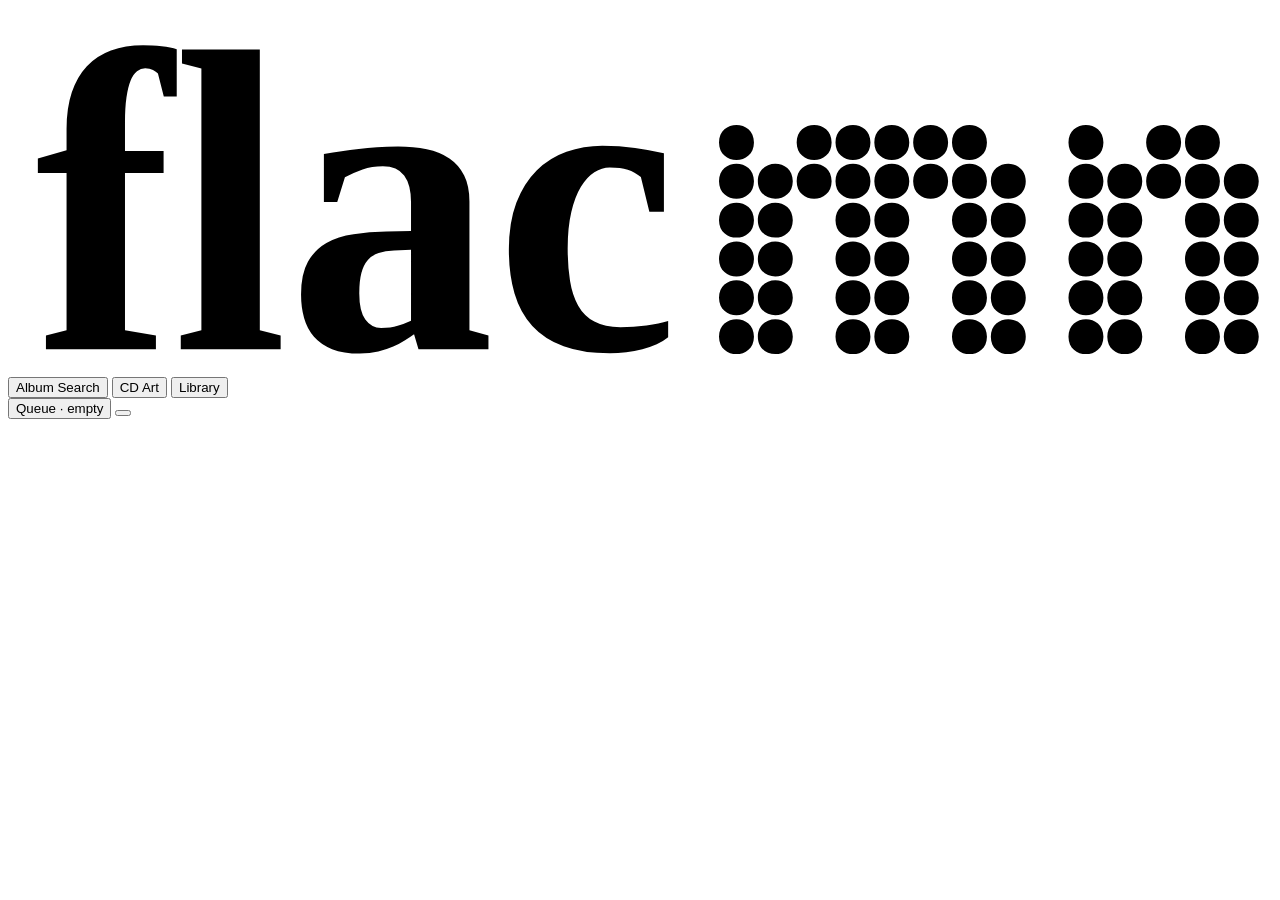
==== iaflac/gui/static/index.html @ a31d5103 "GUI: flacmn logo in the top bar, Helvetica as the app font, window titled flacmn Co-Authored-By: Cla" ====
<!doctype html>
<html lang="en">
<head>
<meta charset="utf-8">
<meta name="viewport" content="width=device-width, initial-scale=1">
<title>flacmn</title>
<link rel="stylesheet" href="/static/app.css">
</head>
<body>
<header class="topbar">
  <svg class="logo" viewBox="0 0 24.940435 7.195878" role="img" aria-label="flacmn"><g transform="translate(-78.052086,-162.98334)" fill="currentColor"><text x="78.581253" y="169.71869" font-size="8.52498" font-weight="900" font-stretch="condensed" textLength="12.7" lengthAdjust="spacingAndGlyphs">flac</text><g transform="translate(3.83495,46.176167)"><path d="m 88.2463,123.2915 c 0,0.45973 0.6896,0.45973 0.6896,0 0,-0.45973 -0.6896,-0.45973 -0.6896,0 z m 0.7662,0 c 0,0.45973 0.6896,0.45973 0.6896,0 0,-0.45973 -0.6896,-0.45973 -0.6896,0 z m 1.5324,0 c 0,0.45973 0.6896,0.45973 0.6896,0 0,-0.45973 -0.6896,-0.45973 -0.6896,0 z m 0.7661,0 c 0,0.45973 0.6896,0.45973 0.6896,0 0,-0.45973 -0.6896,-0.45973 -0.6896,0 z m 1.5324,0 c 0,0.45973 0.6896,0.45973 0.6896,0 0,-0.45973 -0.6896,-0.45973 -0.6896,0 z m 0.7662,0 c 0,0.45973 0.6896,0.45973 0.6896,0 0,-0.45973 -0.6896,-0.45973 -0.6896,0 z m 1.5323,0 c 0,0.45973 0.6896,0.45973 0.6896,0 0,-0.45973 -0.6896,-0.45973 -0.6896,0 z m 0.7662,0 c 0,0.45973 0.6896,0.45973 0.6896,0 0,-0.45973 -0.6896,-0.45973 -0.6896,0 z m 1.5324,0 c 0,0.45973 0.6896,0.45973 0.6896,0 0,-0.45973 -0.6896,-0.45973 -0.6896,0 z m 0.7661,0 c 0,0.45973 0.6896,0.45973 0.6896,0 0,-0.45973 -0.6896,-0.45973 -0.6896,0 z m -9.9603,-0.7662 c 0,0.45973 0.6896,0.45973 0.6896,0 0,-0.45973 -0.6896,-0.45973 -0.6896,0 z m 0.7662,0 c 0,0.45973 0.6896,0.45973 0.6896,0 0,-0.45973 -0.6896,-0.45973 -0.6896,0 z m 1.5324,0 c 0,0.45973 0.6896,0.45973 0.6896,0 0,-0.45973 -0.6896,-0.45973 -0.6896,0 z m 0.7661,0 c 0,0.45973 0.6896,0.45973 0.6896,0 0,-0.45973 -0.6896,-0.45973 -0.6896,0 z m 1.5324,0 c 0,0.45973 0.6896,0.45973 0.6896,0 0,-0.45973 -0.6896,-0.45973 -0.6896,0 z m 0.7662,0 c 0,0.45973 0.6896,0.45973 0.6896,0 0,-0.45973 -0.6896,-0.45973 -0.6896,0 z m 1.5323,0 c 0,0.45973 0.6896,0.45973 0.6896,0 0,-0.45973 -0.6896,-0.45973 -0.6896,0 z m 0.7662,0 c 0,0.45973 0.6896,0.45973 0.6896,0 0,-0.45973 -0.6896,-0.45973 -0.6896,0 z m 1.5324,0 c 0,0.45973 0.6896,0.45973 0.6896,0 0,-0.45973 -0.6896,-0.45973 -0.6896,0 z m 0.7661,0 c 0,0.45973 0.6896,0.45973 0.6896,0 0,-0.45973 -0.6896,-0.45973 -0.6896,0 z m -9.9603,-0.7661 c 0,0.45973 0.6896,0.45973 0.6896,0 0,-0.45973 -0.6896,-0.45973 -0.6896,0 z m 0.7662,0 c 0,0.45973 0.6896,0.45973 0.6896,0 0,-0.45973 -0.6896,-0.45973 -0.6896,0 z m 1.5324,0 c 0,0.45973 0.6896,0.45973 0.6896,0 0,-0.45973 -0.6896,-0.45973 -0.6896,0 z m 0.7661,0 c 0,0.45973 0.6896,0.45973 0.6896,0 0,-0.45973 -0.6896,-0.45973 -0.6896,0 z m 1.5324,0 c 0,0.45973 0.6896,0.45973 0.6896,0 0,-0.45973 -0.6896,-0.45973 -0.6896,0 z m 0.7662,0 c 0,0.45973 0.6896,0.45973 0.6896,0 0,-0.45973 -0.6896,-0.45973 -0.6896,0 z m 1.5323,0 c 0,0.45973 0.6896,0.45973 0.6896,0 0,-0.45973 -0.6896,-0.45973 -0.6896,0 z m 0.7662,0 c 0,0.45973 0.6896,0.45973 0.6896,0 0,-0.45973 -0.6896,-0.45973 -0.6896,0 z m 1.5324,0 c 0,0.45973 0.6896,0.45973 0.6896,0 0,-0.45973 -0.6896,-0.45973 -0.6896,0 z m 0.7661,0 c 0,0.45973 0.6896,0.45973 0.6896,0 0,-0.45973 -0.6896,-0.45973 -0.6896,0 z m -9.9603,-0.7662 c 0,0.45973 0.6896,0.45973 0.6896,0 0,-0.45973 -0.6896,-0.45973 -0.6896,0 z m 0.7662,0 c 0,0.45973 0.6896,0.45973 0.6896,0 0,-0.45973 -0.6896,-0.45973 -0.6896,0 z m 1.5324,0 c 0,0.45973 0.6896,0.45973 0.6896,0 0,-0.45973 -0.6896,-0.45973 -0.6896,0 z m 0.7661,0 c 0,0.45973 0.6896,0.45973 0.6896,0 0,-0.45973 -0.6896,-0.45973 -0.6896,0 z m 1.5324,0 c 0,0.45973 0.6896,0.45973 0.6896,0 0,-0.45973 -0.6896,-0.45973 -0.6896,0 z m 0.7662,0 c 0,0.45973 0.6896,0.45973 0.6896,0 0,-0.45973 -0.6896,-0.45973 -0.6896,0 z m 1.5323,0 c 0,0.45973 0.6896,0.45973 0.6896,0 0,-0.45973 -0.6896,-0.45973 -0.6896,0 z m 0.7662,0 c 0,0.45973 0.6896,0.45973 0.6896,0 0,-0.45973 -0.6896,-0.45973 -0.6896,0 z m 1.5324,0 c 0,0.45973 0.6896,0.45973 0.6896,0 0,-0.45973 -0.6896,-0.45973 -0.6896,0 z m 0.7661,0 c 0,0.45973 0.6896,0.45973 0.6896,0 0,-0.45973 -0.6896,-0.45973 -0.6896,0 z m -9.9603,-0.7662 c 0,0.45973 0.6896,0.45973 0.6896,0 0,-0.45973 -0.6896,-0.45973 -0.6896,0 z m 0.7662,0 c 0,0.45973 0.6896,0.45973 0.6896,0 0,-0.45973 -0.6896,-0.45973 -0.6896,0 z m 0.7662,0 c 0,0.45973 0.6896,0.45973 0.6896,0 0,-0.45973 -0.6896,-0.45973 -0.6896,0 z m 0.7662,0 c 0,0.45973 0.6896,0.45973 0.6896,0 0,-0.45973 -0.6896,-0.45973 -0.6896,0 z m 0.7661,0 c 0,0.45973 0.6896,0.45973 0.6896,0 0,-0.45973 -0.6896,-0.45973 -0.6896,0 z m 0.7662,0 c 0,0.45973 0.6896,0.45973 0.6896,0 0,-0.45973 -0.6896,-0.45973 -0.6896,0 z m 0.7662,0 c 0,0.45973 0.6896,0.45973 0.6896,0 0,-0.45973 -0.6896,-0.45973 -0.6896,0 z m 0.7662,0 c 0,0.45973 0.6896,0.45973 0.6896,0 0,-0.45973 -0.6896,-0.45973 -0.6896,0 z m 1.5323,0 c 0,0.45973 0.6896,0.45973 0.6896,0 0,-0.45973 -0.6896,-0.45973 -0.6896,0 z m 0.7662,0 c 0,0.45973 0.6896,0.45973 0.6896,0 0,-0.45973 -0.6896,-0.45973 -0.6896,0 z m 0.7662,0 c 0,0.45973 0.6896,0.45973 0.6896,0 0,-0.45973 -0.6896,-0.45973 -0.6896,0 z m 0.7662,0 c 0,0.45973 0.6896,0.45973 0.6896,0 0,-0.45973 -0.6896,-0.45973 -0.6896,0 z m 0.7661,0 c 0,0.45973 0.6896,0.45973 0.6896,0 0,-0.45973 -0.6896,-0.45973 -0.6896,0 z m -9.9603,-0.7662 c 0,0.45973 0.6896,0.45973 0.6896,0 0,-0.45973 -0.6896,-0.45973 -0.6896,0 z m 1.5324,0 c 0,0.45973 0.6896,0.45973 0.6896,0 0,-0.45973 -0.6896,-0.45973 -0.6896,0 z m 0.7662,0 c 0,0.45973 0.6896,0.45973 0.6896,0 0,-0.45973 -0.6896,-0.45973 -0.6896,0 z m 0.7661,0 c 0,0.45973 0.6896,0.45973 0.6896,0 0,-0.45973 -0.6896,-0.45973 -0.6896,0 z m 0.7662,0 c 0,0.45973 0.6896,0.45973 0.6896,0 0,-0.45973 -0.6896,-0.45973 -0.6896,0 z m 0.7662,0 c 0,0.45973 0.6896,0.45973 0.6896,0 0,-0.45973 -0.6896,-0.45973 -0.6896,0 z m 2.2985,0 c 0,0.45973 0.6896,0.45973 0.6896,0 0,-0.45973 -0.6896,-0.45973 -0.6896,0 z m 1.5324,0 c 0,0.45973 0.6896,0.45973 0.6896,0 0,-0.45973 -0.6896,-0.45973 -0.6896,0 z m 0.7662,0 c 0,0.45973 0.6896,0.45973 0.6896,0 0,-0.45973 -0.6896,-0.45973 -0.6896,0 z"/></g></g></svg>
  <nav class="row" id="tabs">
    <button class="tab active" data-view="search"><span data-icon="search"></span>Album Search</button>
    <button class="tab" data-view="cdart"><span data-icon="disc"></span>CD Art</button>
    <button class="tab" data-view="library"><span data-icon="library"></span>Library<span class="badge" id="lib-badge" hidden></span></button>
  </nav>
  <div class="spacer"></div>
  <button class="queue-chip" id="queue-chip" title="Downloads and background work"><span class="dot"></span><span id="queue-text">Queue · empty</span></button>
  <button class="icon-btn-dark" id="settings-btn" data-view="settings" title="Settings"><span data-icon="sliders"></span></button>
</header>

<main>
  <section class="view active" id="view-search"></section>
  <section class="view" id="view-cdart"></section>
  <section class="view" id="view-library"></section>
  <section class="view" id="view-settings"></section>
</main>

<div class="popover" id="queue-pop" hidden></div>
<div class="toasts" id="toasts"></div>
<audio id="player" preload="none"></audio>

<script type="module" src="/static/js/main.js"></script>
</body>
</html>
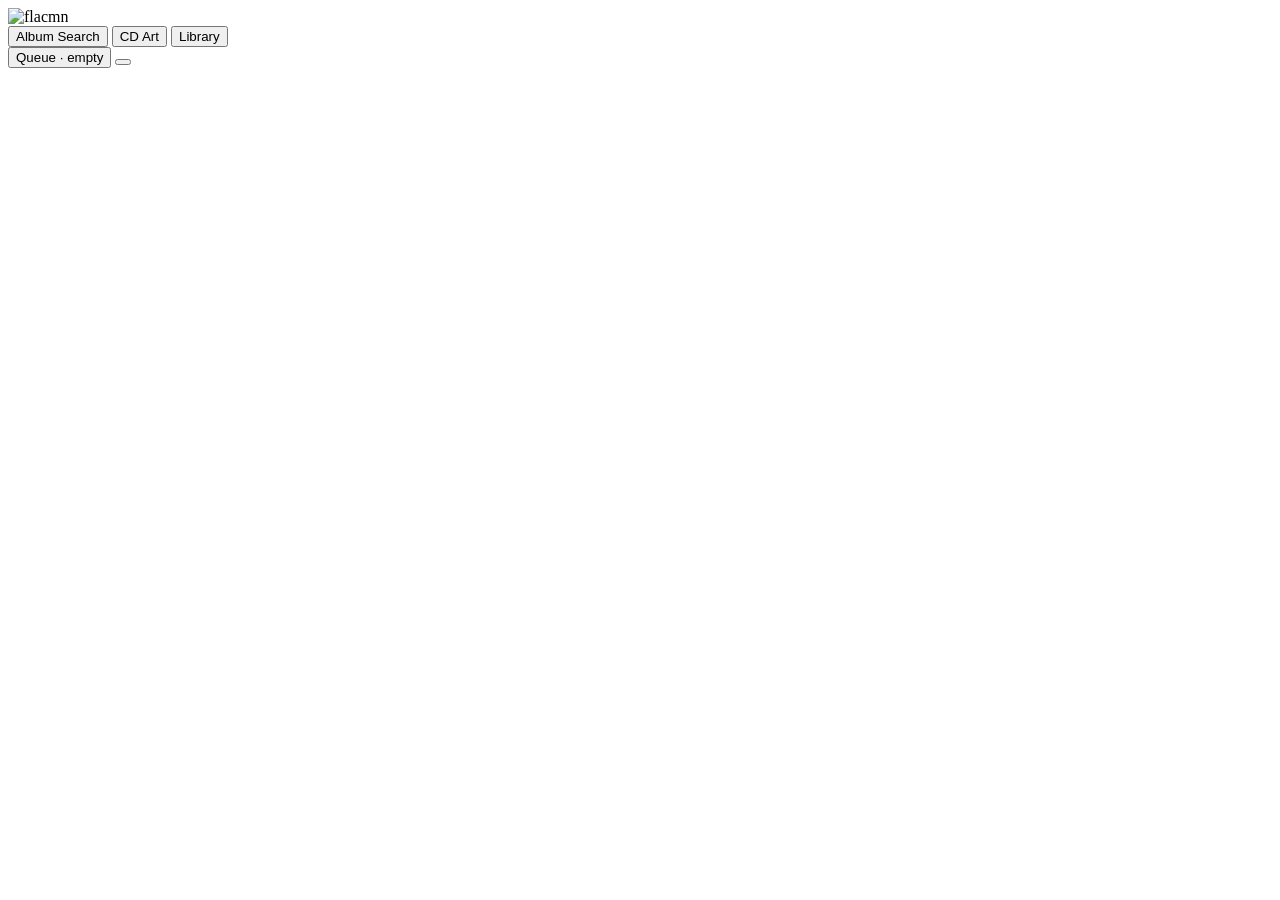
==== commit 3cfea7d7: "GUI: logo as an outlined SVG image (no font needed); revalidate UI files so updates show in the app " ====
--- a/iaflac/gui/static/index.html
+++ b/iaflac/gui/static/index.html
@@ -8,7 +8,7 @@
 </head>
 <body>
 <header class="topbar">
-  <svg class="logo" viewBox="0 0 24.940435 7.195878" role="img" aria-label="flacmn"><g transform="translate(-78.052086,-162.98334)" fill="currentColor"><text x="78.581253" y="169.71869" font-size="8.52498" font-weight="900" font-stretch="condensed" textLength="12.7" lengthAdjust="spacingAndGlyphs">flac</text><g transform="translate(3.83495,46.176167)"><path d="m 88.2463,123.2915 c 0,0.45973 0.6896,0.45973 0.6896,0 0,-0.45973 -0.6896,-0.45973 -0.6896,0 z m 0.7662,0 c 0,0.45973 0.6896,0.45973 0.6896,0 0,-0.45973 -0.6896,-0.45973 -0.6896,0 z m 1.5324,0 c 0,0.45973 0.6896,0.45973 0.6896,0 0,-0.45973 -0.6896,-0.45973 -0.6896,0 z m 0.7661,0 c 0,0.45973 0.6896,0.45973 0.6896,0 0,-0.45973 -0.6896,-0.45973 -0.6896,0 z m 1.5324,0 c 0,0.45973 0.6896,0.45973 0.6896,0 0,-0.45973 -0.6896,-0.45973 -0.6896,0 z m 0.7662,0 c 0,0.45973 0.6896,0.45973 0.6896,0 0,-0.45973 -0.6896,-0.45973 -0.6896,0 z m 1.5323,0 c 0,0.45973 0.6896,0.45973 0.6896,0 0,-0.45973 -0.6896,-0.45973 -0.6896,0 z m 0.7662,0 c 0,0.45973 0.6896,0.45973 0.6896,0 0,-0.45973 -0.6896,-0.45973 -0.6896,0 z m 1.5324,0 c 0,0.45973 0.6896,0.45973 0.6896,0 0,-0.45973 -0.6896,-0.45973 -0.6896,0 z m 0.7661,0 c 0,0.45973 0.6896,0.45973 0.6896,0 0,-0.45973 -0.6896,-0.45973 -0.6896,0 z m -9.9603,-0.7662 c 0,0.45973 0.6896,0.45973 0.6896,0 0,-0.45973 -0.6896,-0.45973 -0.6896,0 z m 0.7662,0 c 0,0.45973 0.6896,0.45973 0.6896,0 0,-0.45973 -0.6896,-0.45973 -0.6896,0 z m 1.5324,0 c 0,0.45973 0.6896,0.45973 0.6896,0 0,-0.45973 -0.6896,-0.45973 -0.6896,0 z m 0.7661,0 c 0,0.45973 0.6896,0.45973 0.6896,0 0,-0.45973 -0.6896,-0.45973 -0.6896,0 z m 1.5324,0 c 0,0.45973 0.6896,0.45973 0.6896,0 0,-0.45973 -0.6896,-0.45973 -0.6896,0 z m 0.7662,0 c 0,0.45973 0.6896,0.45973 0.6896,0 0,-0.45973 -0.6896,-0.45973 -0.6896,0 z m 1.5323,0 c 0,0.45973 0.6896,0.45973 0.6896,0 0,-0.45973 -0.6896,-0.45973 -0.6896,0 z m 0.7662,0 c 0,0.45973 0.6896,0.45973 0.6896,0 0,-0.45973 -0.6896,-0.45973 -0.6896,0 z m 1.5324,0 c 0,0.45973 0.6896,0.45973 0.6896,0 0,-0.45973 -0.6896,-0.45973 -0.6896,0 z m 0.7661,0 c 0,0.45973 0.6896,0.45973 0.6896,0 0,-0.45973 -0.6896,-0.45973 -0.6896,0 z m -9.9603,-0.7661 c 0,0.45973 0.6896,0.45973 0.6896,0 0,-0.45973 -0.6896,-0.45973 -0.6896,0 z m 0.7662,0 c 0,0.45973 0.6896,0.45973 0.6896,0 0,-0.45973 -0.6896,-0.45973 -0.6896,0 z m 1.5324,0 c 0,0.45973 0.6896,0.45973 0.6896,0 0,-0.45973 -0.6896,-0.45973 -0.6896,0 z m 0.7661,0 c 0,0.45973 0.6896,0.45973 0.6896,0 0,-0.45973 -0.6896,-0.45973 -0.6896,0 z m 1.5324,0 c 0,0.45973 0.6896,0.45973 0.6896,0 0,-0.45973 -0.6896,-0.45973 -0.6896,0 z m 0.7662,0 c 0,0.45973 0.6896,0.45973 0.6896,0 0,-0.45973 -0.6896,-0.45973 -0.6896,0 z m 1.5323,0 c 0,0.45973 0.6896,0.45973 0.6896,0 0,-0.45973 -0.6896,-0.45973 -0.6896,0 z m 0.7662,0 c 0,0.45973 0.6896,0.45973 0.6896,0 0,-0.45973 -0.6896,-0.45973 -0.6896,0 z m 1.5324,0 c 0,0.45973 0.6896,0.45973 0.6896,0 0,-0.45973 -0.6896,-0.45973 -0.6896,0 z m 0.7661,0 c 0,0.45973 0.6896,0.45973 0.6896,0 0,-0.45973 -0.6896,-0.45973 -0.6896,0 z m -9.9603,-0.7662 c 0,0.45973 0.6896,0.45973 0.6896,0 0,-0.45973 -0.6896,-0.45973 -0.6896,0 z m 0.7662,0 c 0,0.45973 0.6896,0.45973 0.6896,0 0,-0.45973 -0.6896,-0.45973 -0.6896,0 z m 1.5324,0 c 0,0.45973 0.6896,0.45973 0.6896,0 0,-0.45973 -0.6896,-0.45973 -0.6896,0 z m 0.7661,0 c 0,0.45973 0.6896,0.45973 0.6896,0 0,-0.45973 -0.6896,-0.45973 -0.6896,0 z m 1.5324,0 c 0,0.45973 0.6896,0.45973 0.6896,0 0,-0.45973 -0.6896,-0.45973 -0.6896,0 z m 0.7662,0 c 0,0.45973 0.6896,0.45973 0.6896,0 0,-0.45973 -0.6896,-0.45973 -0.6896,0 z m 1.5323,0 c 0,0.45973 0.6896,0.45973 0.6896,0 0,-0.45973 -0.6896,-0.45973 -0.6896,0 z m 0.7662,0 c 0,0.45973 0.6896,0.45973 0.6896,0 0,-0.45973 -0.6896,-0.45973 -0.6896,0 z m 1.5324,0 c 0,0.45973 0.6896,0.45973 0.6896,0 0,-0.45973 -0.6896,-0.45973 -0.6896,0 z m 0.7661,0 c 0,0.45973 0.6896,0.45973 0.6896,0 0,-0.45973 -0.6896,-0.45973 -0.6896,0 z m -9.9603,-0.7662 c 0,0.45973 0.6896,0.45973 0.6896,0 0,-0.45973 -0.6896,-0.45973 -0.6896,0 z m 0.7662,0 c 0,0.45973 0.6896,0.45973 0.6896,0 0,-0.45973 -0.6896,-0.45973 -0.6896,0 z m 0.7662,0 c 0,0.45973 0.6896,0.45973 0.6896,0 0,-0.45973 -0.6896,-0.45973 -0.6896,0 z m 0.7662,0 c 0,0.45973 0.6896,0.45973 0.6896,0 0,-0.45973 -0.6896,-0.45973 -0.6896,0 z m 0.7661,0 c 0,0.45973 0.6896,0.45973 0.6896,0 0,-0.45973 -0.6896,-0.45973 -0.6896,0 z m 0.7662,0 c 0,0.45973 0.6896,0.45973 0.6896,0 0,-0.45973 -0.6896,-0.45973 -0.6896,0 z m 0.7662,0 c 0,0.45973 0.6896,0.45973 0.6896,0 0,-0.45973 -0.6896,-0.45973 -0.6896,0 z m 0.7662,0 c 0,0.45973 0.6896,0.45973 0.6896,0 0,-0.45973 -0.6896,-0.45973 -0.6896,0 z m 1.5323,0 c 0,0.45973 0.6896,0.45973 0.6896,0 0,-0.45973 -0.6896,-0.45973 -0.6896,0 z m 0.7662,0 c 0,0.45973 0.6896,0.45973 0.6896,0 0,-0.45973 -0.6896,-0.45973 -0.6896,0 z m 0.7662,0 c 0,0.45973 0.6896,0.45973 0.6896,0 0,-0.45973 -0.6896,-0.45973 -0.6896,0 z m 0.7662,0 c 0,0.45973 0.6896,0.45973 0.6896,0 0,-0.45973 -0.6896,-0.45973 -0.6896,0 z m 0.7661,0 c 0,0.45973 0.6896,0.45973 0.6896,0 0,-0.45973 -0.6896,-0.45973 -0.6896,0 z m -9.9603,-0.7662 c 0,0.45973 0.6896,0.45973 0.6896,0 0,-0.45973 -0.6896,-0.45973 -0.6896,0 z m 1.5324,0 c 0,0.45973 0.6896,0.45973 0.6896,0 0,-0.45973 -0.6896,-0.45973 -0.6896,0 z m 0.7662,0 c 0,0.45973 0.6896,0.45973 0.6896,0 0,-0.45973 -0.6896,-0.45973 -0.6896,0 z m 0.7661,0 c 0,0.45973 0.6896,0.45973 0.6896,0 0,-0.45973 -0.6896,-0.45973 -0.6896,0 z m 0.7662,0 c 0,0.45973 0.6896,0.45973 0.6896,0 0,-0.45973 -0.6896,-0.45973 -0.6896,0 z m 0.7662,0 c 0,0.45973 0.6896,0.45973 0.6896,0 0,-0.45973 -0.6896,-0.45973 -0.6896,0 z m 2.2985,0 c 0,0.45973 0.6896,0.45973 0.6896,0 0,-0.45973 -0.6896,-0.45973 -0.6896,0 z m 1.5324,0 c 0,0.45973 0.6896,0.45973 0.6896,0 0,-0.45973 -0.6896,-0.45973 -0.6896,0 z m 0.7662,0 c 0,0.45973 0.6896,0.45973 0.6896,0 0,-0.45973 -0.6896,-0.45973 -0.6896,0 z"/></g></g></svg>
+  <img class="logo" src="/static/logo.svg" alt="flacmn">
   <nav class="row" id="tabs">
     <button class="tab active" data-view="search"><span data-icon="search"></span>Album Search</button>
     <button class="tab" data-view="cdart"><span data-icon="disc"></span>CD Art</button>
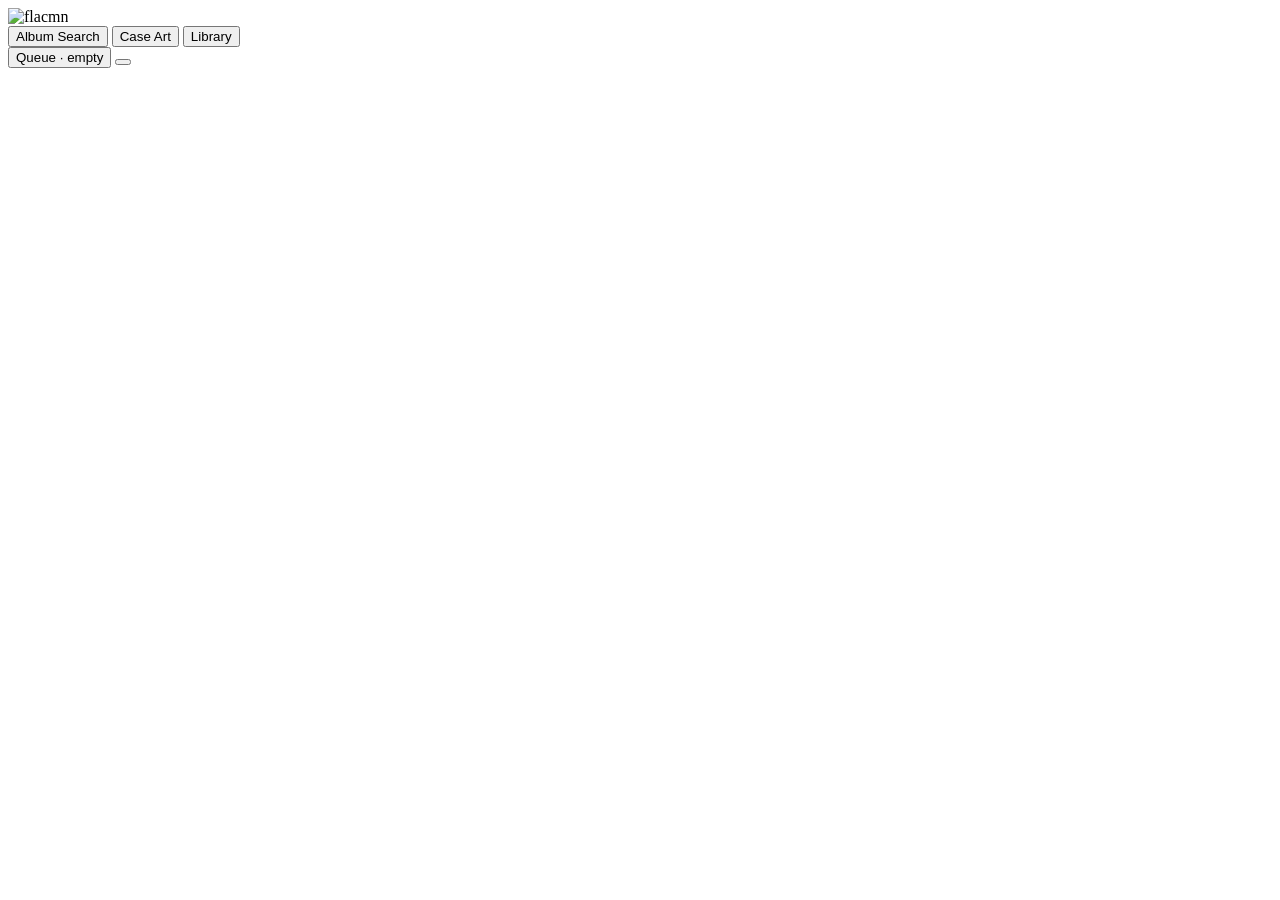
==== commit 2ad83159: "Case Art from artmn: 3D previews of the CD case and cassette, J-cards, designs, uploads Ported from " ====
--- a/iaflac/gui/static/index.html
+++ b/iaflac/gui/static/index.html
@@ -5,13 +5,14 @@
 <meta name="viewport" content="width=device-width, initial-scale=1">
 <title>flacmn</title>
 <link rel="stylesheet" href="/static/app.css">
+<script type="importmap">{ "imports": { "three": "/static/vendor/three/three.module.min.js" } }</script>
 </head>
 <body>
 <header class="topbar">
   <img class="logo" src="/static/logo.svg" alt="flacmn">
   <nav class="row" id="tabs">
     <button class="tab active" data-view="search"><span data-icon="search"></span>Album Search</button>
-    <button class="tab" data-view="cdart"><span data-icon="disc"></span>CD Art</button>
+    <button class="tab" data-view="cdart"><span data-icon="disc"></span>Case Art</button>
     <button class="tab" data-view="library"><span data-icon="library"></span>Library<span class="badge" id="lib-badge" hidden></span></button>
   </nav>
   <div class="spacer"></div>
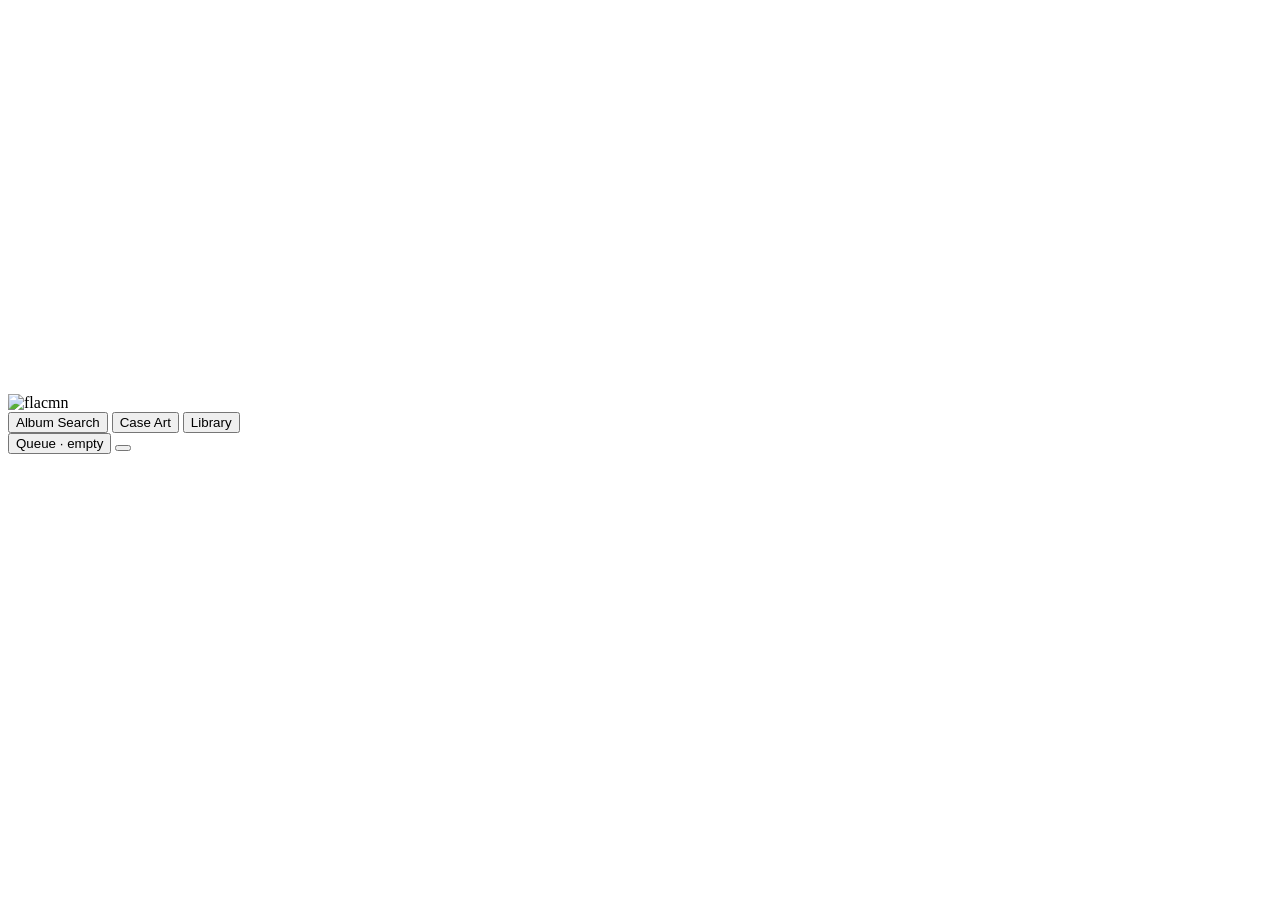
==== commit a7c7589f: "Charcoal with off-white lettering, the spcmn launch screen, scope colour from the cover - Charcoal p" ====
--- a/iaflac/gui/static/index.html
+++ b/iaflac/gui/static/index.html
@@ -8,6 +8,19 @@
 <script type="importmap">{ "imports": { "three": "/static/vendor/three/three.module.min.js" } }</script>
 </head>
 <body>
+<div class="splash" id="splash" role="status" aria-label="flacmn is starting">
+  <svg viewBox="-1.2 -1.2 34.4 10.4" overflow="visible" aria-hidden="true">
+    <defs>
+      <filter id="goo-splash" filterUnits="userSpaceOnUse" x="-2" y="-2.2" width="36" height="12.4" color-interpolation-filters="sRGB">
+        <feGaussianBlur in="SourceGraphic" stdDeviation="0.17"/>
+        <feColorMatrix type="matrix" values="1 0 0 0 0  0 1 0 0 0  0 0 1 0 0  0 0 0 18 -8"/>
+      </filter>
+    </defs>
+    <!-- the droplets are drawn by splash.js; the invisible rect keeps WebKit from clipping them to the group's first box -->
+    <g class="fluid" filter="url(#goo-splash)"><rect x="-1.2" y="-1.2" width="34.4" height="10.4" fill="#000" fill-opacity="0"/></g>
+  </svg>
+</div>
+<script src="/static/js/splash.js"></script>
 <header class="topbar">
   <img class="logo" src="/static/logo.svg" alt="flacmn">
   <nav class="row" id="tabs">
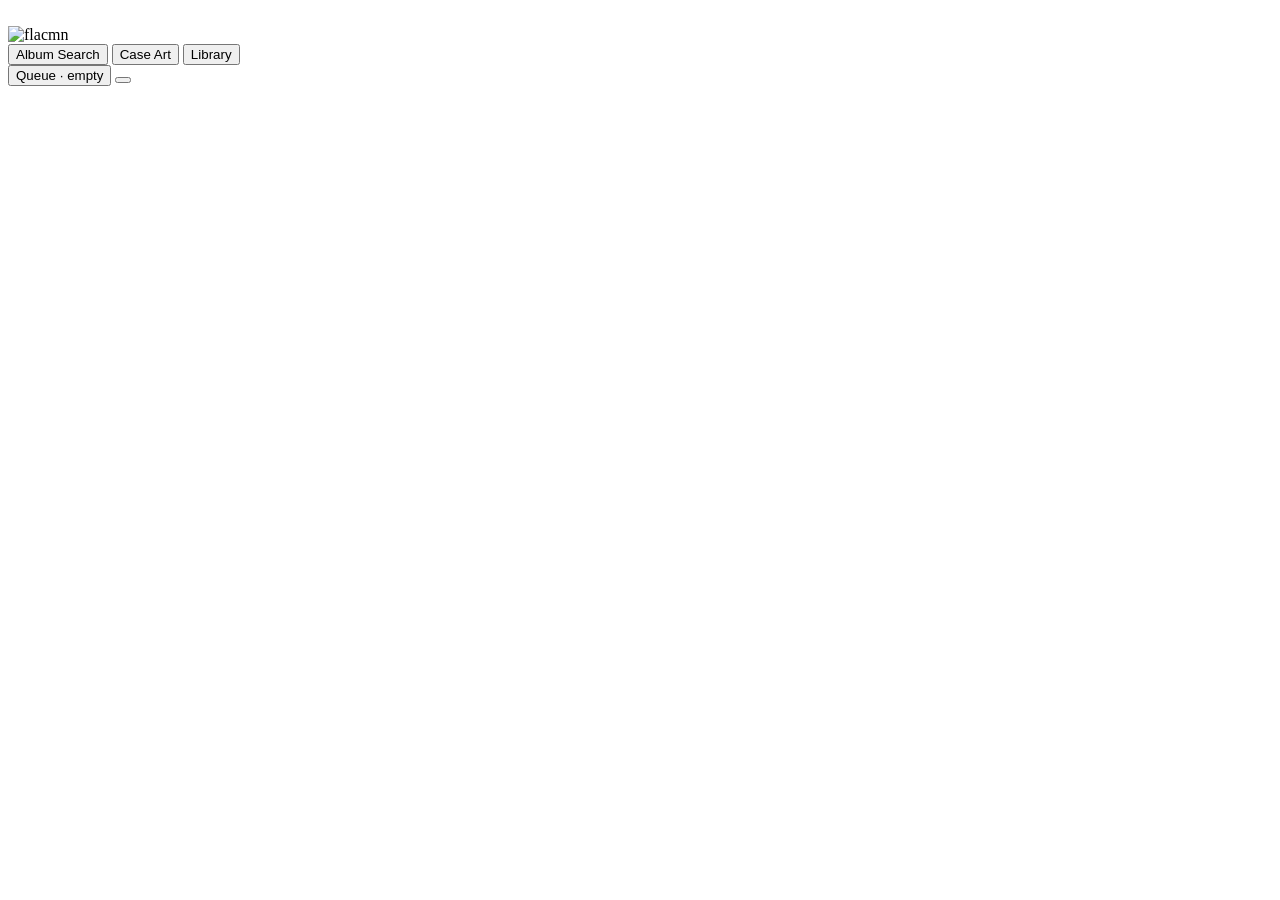
==== commit 281b76ac: "Launch video, the app's own drop-down menus, off-white buttons, purple-to-off-white spectrogram - La" ====
--- a/iaflac/gui/static/index.html
+++ b/iaflac/gui/static/index.html
@@ -9,16 +9,8 @@
 </head>
 <body>
 <div class="splash" id="splash" role="status" aria-label="flacmn is starting">
-  <svg viewBox="-1.2 -1.2 34.4 10.4" overflow="visible" aria-hidden="true">
-    <defs>
-      <filter id="goo-splash" filterUnits="userSpaceOnUse" x="-2" y="-2.2" width="36" height="12.4" color-interpolation-filters="sRGB">
-        <feGaussianBlur in="SourceGraphic" stdDeviation="0.17"/>
-        <feColorMatrix type="matrix" values="1 0 0 0 0  0 1 0 0 0  0 0 1 0 0  0 0 0 18 -8"/>
-      </filter>
-    </defs>
-    <!-- the droplets are drawn by splash.js; the invisible rect keeps WebKit from clipping them to the group's first box -->
-    <g class="fluid" filter="url(#goo-splash)"><rect x="-1.2" y="-1.2" width="34.4" height="10.4" fill="#000" fill-opacity="0"/></g>
-  </svg>
+  <!-- spcmn's wordmark as ferrofluid: a 60 fps video (splash.mp4), added by splash.js; the poster until it plays -->
+  <img src="/static/splash-poster.png" alt="" aria-hidden="true">
 </div>
 <script src="/static/js/splash.js"></script>
 <header class="topbar">
@@ -44,6 +36,6 @@
 <div class="toasts" id="toasts"></div>
 <audio id="player" preload="none"></audio>
 
-<script type="module" src="/static/js/main.js"></script>
+<!-- the app (js/main.js) is started by splash.js, once the launch video is playing -->
 </body>
 </html>
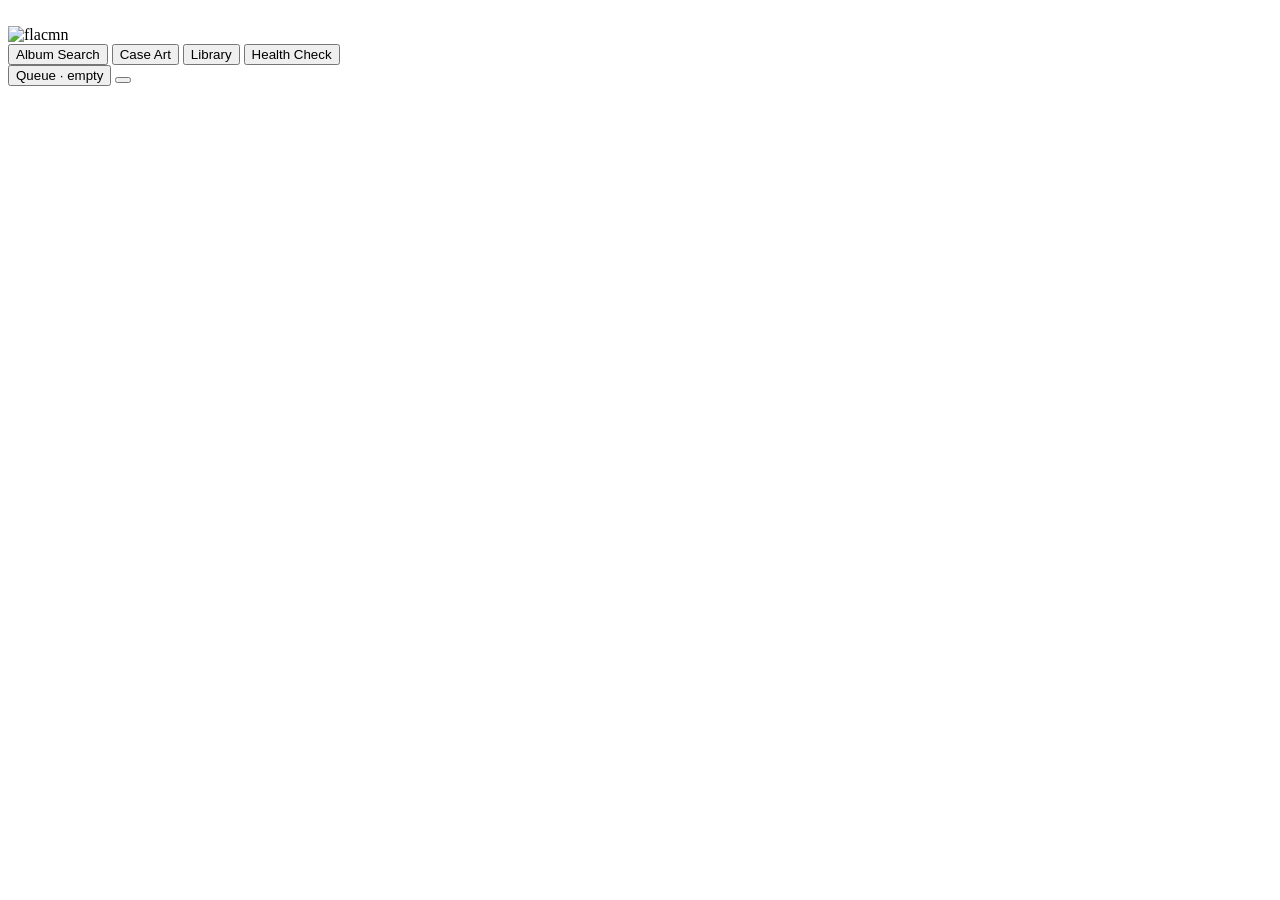
==== commit 756d8bd5: "Library Health Check: missing songs, low quality, missing art, duplicates A new Health Check tab and" ====
--- a/iaflac/gui/static/index.html
+++ b/iaflac/gui/static/index.html
@@ -19,6 +19,7 @@
     <button class="tab active" data-view="search"><span data-icon="search"></span>Album Search</button>
     <button class="tab" data-view="cdart"><span data-icon="disc"></span>Case Art</button>
     <button class="tab" data-view="library"><span data-icon="library"></span>Library<span class="badge" id="lib-badge" hidden></span></button>
+    <button class="tab" data-view="health"><span data-icon="pulse"></span>Health Check<span class="badge" id="health-badge" hidden></span></button>
   </nav>
   <div class="spacer"></div>
   <button class="queue-chip" id="queue-chip" title="Downloads and background work"><span class="dot"></span><span id="queue-text">Queue · empty</span></button>
@@ -29,6 +30,7 @@
   <section class="view active" id="view-search"></section>
   <section class="view" id="view-cdart"></section>
   <section class="view" id="view-library"></section>
+  <section class="view" id="view-health"></section>
   <section class="view" id="view-settings"></section>
 </main>
 
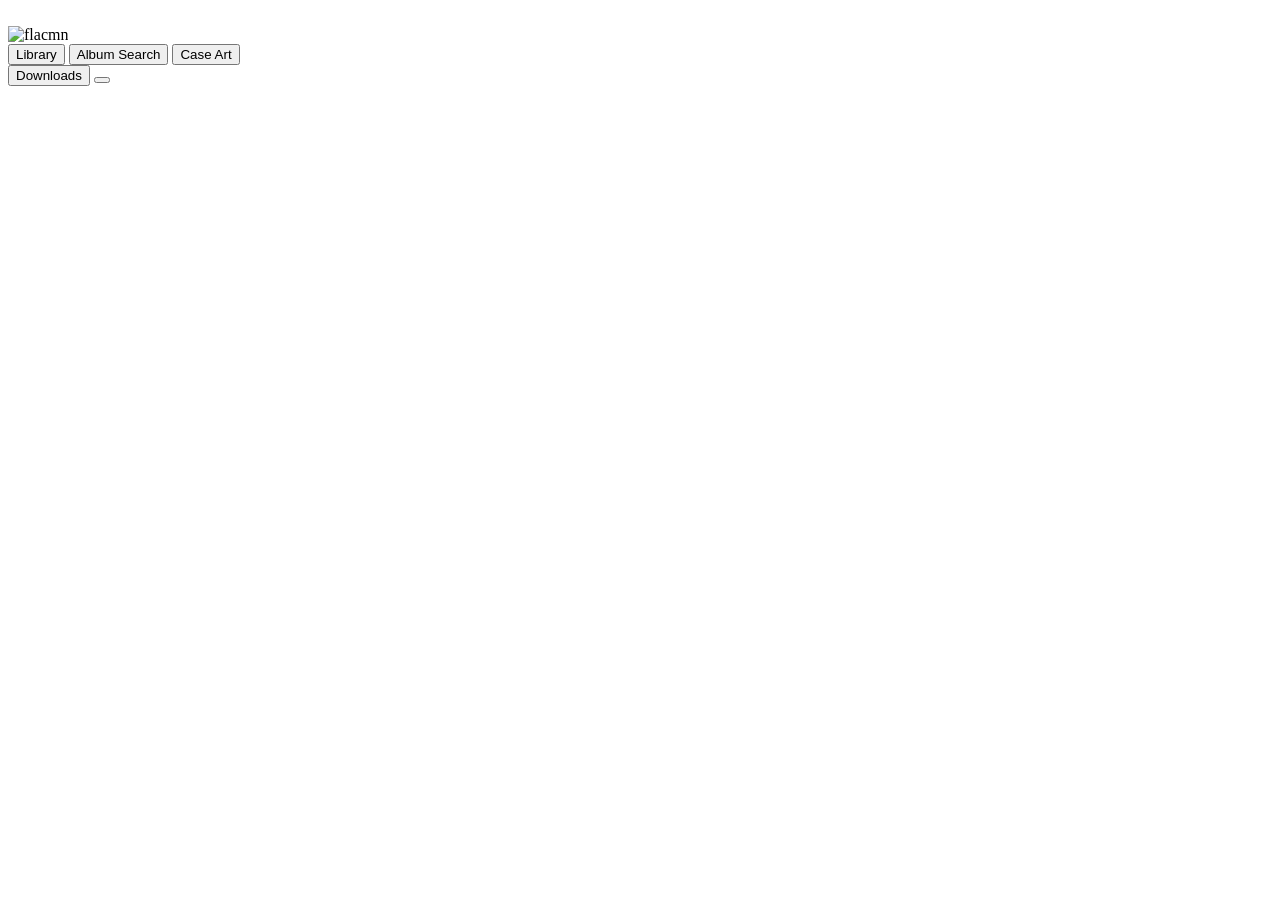
==== commit c0ae36f0: "Redesign: Library as home with the health check inside it, Album Search as list and detail, new top " ====
--- a/iaflac/gui/static/index.html
+++ b/iaflac/gui/static/index.html
@@ -15,26 +15,26 @@
 <script src="/static/js/splash.js"></script>
 <header class="topbar">
   <img class="logo" src="/static/logo.svg" alt="flacmn">
-  <nav class="row" id="tabs">
-    <button class="tab active" data-view="search"><span data-icon="search"></span>Album Search</button>
-    <button class="tab" data-view="cdart"><span data-icon="disc"></span>Case Art</button>
-    <button class="tab" data-view="library"><span data-icon="library"></span>Library<span class="badge" id="lib-badge" hidden></span></button>
-    <button class="tab" data-view="health"><span data-icon="pulse"></span>Health Check<span class="badge" id="health-badge" hidden></span></button>
+  <nav class="row" id="tabs" aria-label="Main">
+    <button class="tab active" data-view="library">Library<span class="badge" id="lib-badge" hidden></span></button>
+    <button class="tab" data-view="search">Album Search</button>
+    <button class="tab" data-view="cdart">Case Art</button>
   </nav>
-  <div class="spacer"></div>
-  <button class="queue-chip" id="queue-chip" title="Downloads and background work"><span class="dot"></span><span id="queue-text">Queue · empty</span></button>
-  <button class="icon-btn-dark" id="settings-btn" data-view="settings" title="Settings"><span data-icon="sliders"></span></button>
+  <!-- what is playing, from the library or an Album Search preview: the album and its progress (topbar.js) -->
+  <div class="np-mini" id="np-mini" hidden></div>
+  <button class="queue-chip" id="queue-chip" title="Downloads and background work"><span class="dot"></span><span id="queue-text">Downloads</span></button>
+  <button class="icon-btn-dark" id="settings-btn" data-view="settings" title="Settings" aria-label="Settings"><span data-icon="sliders"></span></button>
 </header>
 
 <main>
-  <section class="view active" id="view-search"></section>
-  <section class="view" id="view-cdart"></section>
-  <section class="view" id="view-library"></section>
-  <section class="view" id="view-health"></section>
-  <section class="view" id="view-settings"></section>
+  <section class="view active" id="view-library" aria-label="Library"></section>
+  <section class="view" id="view-search" aria-label="Album Search"></section>
+  <section class="view" id="view-cdart" aria-label="Case Art"></section>
+  <section class="view" id="view-settings" aria-label="Settings"></section>
 </main>
 
 <div class="popover" id="queue-pop" hidden></div>
+<div class="popover np-pop" id="np-pop" hidden></div>
 <div class="toasts" id="toasts"></div>
 <audio id="player" preload="none"></audio>
 
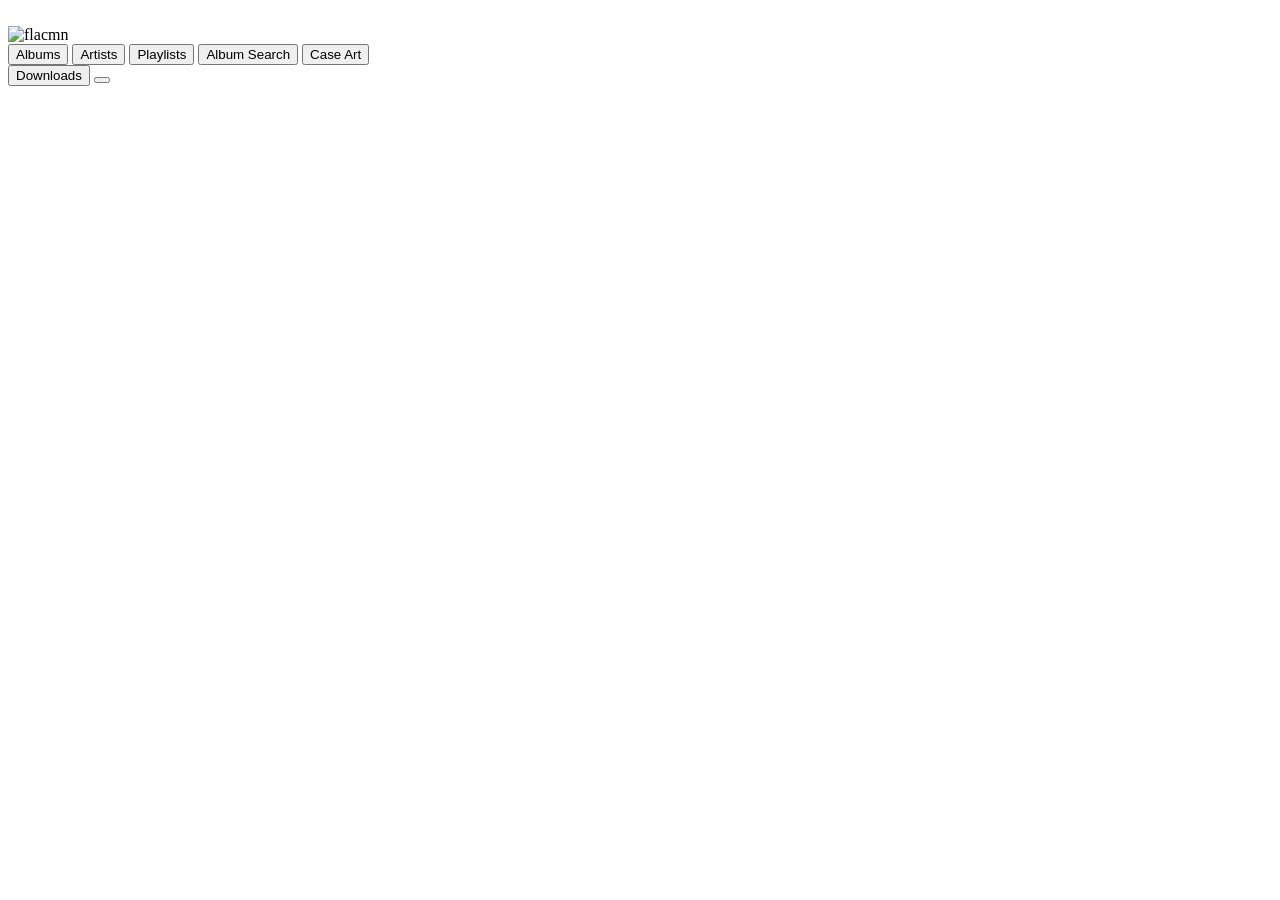
==== commit df4f412f: "flacmn (Internet Archive app): the library as in flacmn library The app with Album Search and Case A" ====
--- a/iaflac/gui/static/index.html
+++ b/iaflac/gui/static/index.html
@@ -16,7 +16,9 @@
 <header class="topbar">
   <img class="logo" src="/static/logo.svg" alt="flacmn">
   <nav class="row" id="tabs" aria-label="Main">
-    <button class="tab active" data-view="library">Library<span class="badge" id="lib-badge" hidden></span></button>
+    <button class="tab active" data-view="albums">Albums</button>
+    <button class="tab" data-view="artists">Artists</button>
+    <button class="tab" data-view="playlists">Playlists</button>
     <button class="tab" data-view="search">Album Search</button>
     <button class="tab" data-view="cdart">Case Art</button>
   </nav>
@@ -27,7 +29,9 @@
 </header>
 
 <main>
-  <section class="view active" id="view-library" aria-label="Library"></section>
+  <section class="view active" id="view-albums" aria-label="Albums"></section>
+  <section class="view" id="view-artists" aria-label="Artists"></section>
+  <section class="view" id="view-playlists" aria-label="Playlists"></section>
   <section class="view" id="view-search" aria-label="Album Search"></section>
   <section class="view" id="view-cdart" aria-label="Case Art"></section>
   <section class="view" id="view-settings" aria-label="Settings"></section>
